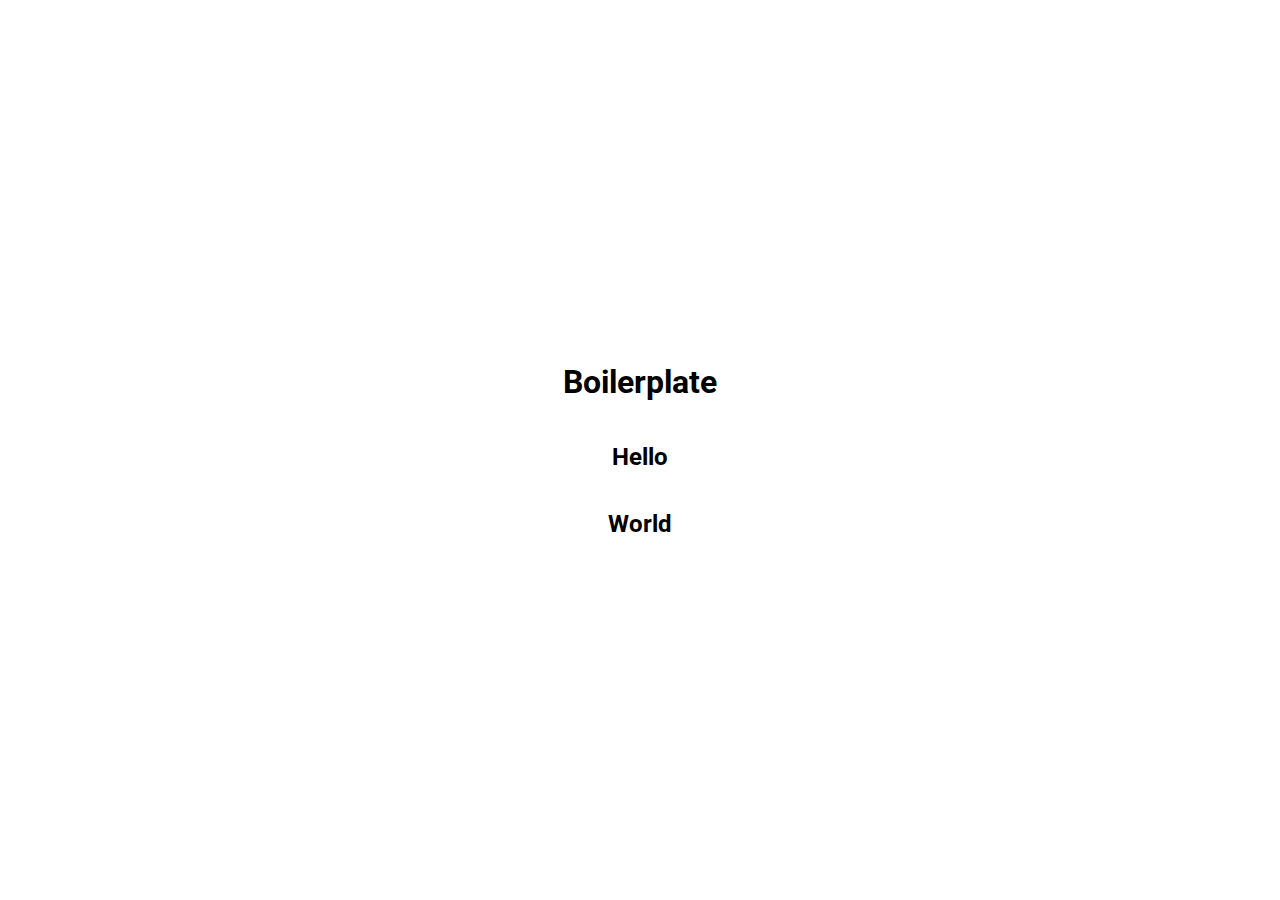
==== p2-progress-steps/index.html @ 4279e0a7 "p3" ====
<!DOCTYPE html>
<html lang="en">
<head>
    <meta charset="UTF-8">
    <meta name="viewport" content="width=device-width, initial-scale=1.0">
    <link rel="stylesheet" href="https://cdnjs.cloudflare.com/ajax/libs/font-awesome/5.15.2/css/all.min.css" integrity="sha512-HK5fgLBL+xu6dm/Ii3z4xhlSUyZgTT9tuc/hSrtw6uzJOvgRr2a9jyxxT1ely+B+xFAmJKVSTbpM/CuL7qxO8w==" crossorigin="anonymous" />
    <link rel="stylesheet" href="style.css">
    <title>Project 0</title>
</head>
<body>
    <h1>Boilerplate</h1>


    <h2>Hello</h2>
    <h2>World</h2>



    <script src="script.js"></script>
</body>
</html>
---- p2-progress-steps/style.css ----
@import url('https://fonts.googleapis.com/css2?family=Roboto:wght@400;700&display=swap');

*{
    box-sizing: border-box;
}

body{
    font-family: 'Roboto', sans-serif;
    display: flex;
    flex-direction: column;
    align-items: center;
    justify-content: center;
    height: 100vh; /*The whole view window*/
    margin: 0;
    overflow: hidden; /*Hides the scroll bar*/
}
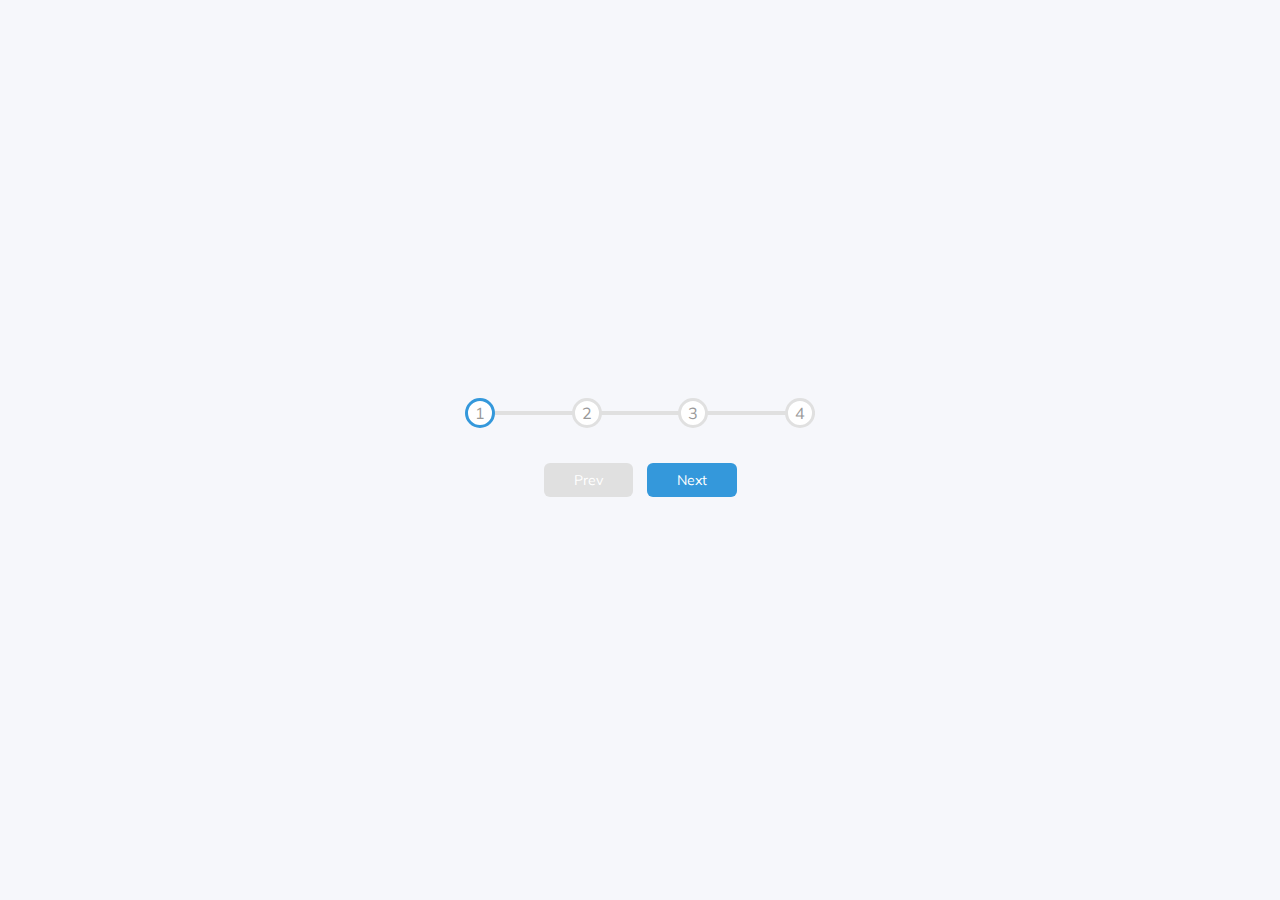
==== commit 2b86b365: "progress bar js added" ====
--- a/p2-progress-steps/index.html
+++ b/p2-progress-steps/index.html
@@ -5,17 +5,20 @@
     <meta name="viewport" content="width=device-width, initial-scale=1.0">
     <link rel="stylesheet" href="https://cdnjs.cloudflare.com/ajax/libs/font-awesome/5.15.2/css/all.min.css" integrity="sha512-HK5fgLBL+xu6dm/Ii3z4xhlSUyZgTT9tuc/hSrtw6uzJOvgRr2a9jyxxT1ely+B+xFAmJKVSTbpM/CuL7qxO8w==" crossorigin="anonymous" />
     <link rel="stylesheet" href="style.css">
-    <title>Project 0</title>
+    <title>Progress Steps</title>
 </head>
 <body>
-    <h1>Boilerplate</h1>
-
-
-    <h2>Hello</h2>
-    <h2>World</h2>
-
-
-
+    <div class="container">
+        <div class="progress-container">
+            <div class="progress" id="progress"></div>
+            <div class="circle active">1</div>
+            <div class="circle">2</div>
+            <div class="circle">3</div>
+            <div class="circle">4</div>
+        </div>
+        <button class="btn" id="prev" disabled>Prev</button>
+        <button class="btn" id="next">Next</button>
+    </div>
     <script src="script.js"></script>
 </body>
 </html>--- a/p2-progress-steps/style.css
+++ b/p2-progress-steps/style.css
@@ -1,11 +1,17 @@
-@import url('https://fonts.googleapis.com/css2?family=Roboto:wght@400;700&display=swap');
+@import url('https://fonts.googleapis.com/css?family=Muli&display=swap');
+
+:root{
+    --line-bordet-empty: #e0e0e0;
+    --line-border-fill : #3498db;
+}
 
 *{
     box-sizing: border-box;
 }
 
 body{
-    font-family: 'Roboto', sans-serif;
+    background-color: #f6f7fb;
+    font-family: 'Muli', sans-serif;
     display: flex;
     flex-direction: column;
     align-items: center;
@@ -13,4 +19,83 @@
     height: 100vh; /*The whole view window*/
     margin: 0;
     overflow: hidden; /*Hides the scroll bar*/
+}
+
+.container{
+    text-align: center;
+}
+
+.progress-container{
+    display: flex;
+    justify-content: space-between;
+    position: relative;
+    margin-bottom: 30px;
+    max-width: 100%;
+    width: 350px;
+}
+
+.progress-container::before {
+    content: '';
+    background-color: var(--line-bordet-empty);
+    position: absolute;
+    top: 50%;
+    left: 0;
+    transform: translateY(-50%);
+    height: 4px;
+    width: 100%;
+    z-index: -1;
+}
+
+.progress{
+    background-color: var(--line-border-fill);
+    position: absolute;
+    top: 50%;
+    left: 0;
+    transform: translateY(-50%);
+    height: 4px;
+    width: 0%;
+    z-index: -1;
+    transition: 0.4s ease;
+}
+
+.circle{
+    background-color: #fff;
+    color: #999;
+    border-radius: 50%;
+    height: 30px;
+    width: 30px;
+    display: flex;
+    align-items: center;
+    justify-content: center;
+    border: 3px solid var(--line-bordet-empty);
+    transition: 0.4s ease;
+}
+
+.circle.active{
+    border-color: var(--line-border-fill);
+}
+
+.btn{
+    background-color: var(--line-border-fill);
+    color: #fff;
+    border: 0;
+    border-radius: 6px;
+    cursor: pointer;
+    font-family: inherit;
+    padding: 8px 30px;
+    margin: 5px;
+    font-size: 14px;
+}
+
+.btn:active{
+    transform: scale(0.95);
+}
+
+.btn:focus{
+    outline: 0;
+}
+
+.btn:disabled{
+    background-color: var(--line-bordet-empty);
+    cursor: not-allowed;
 }